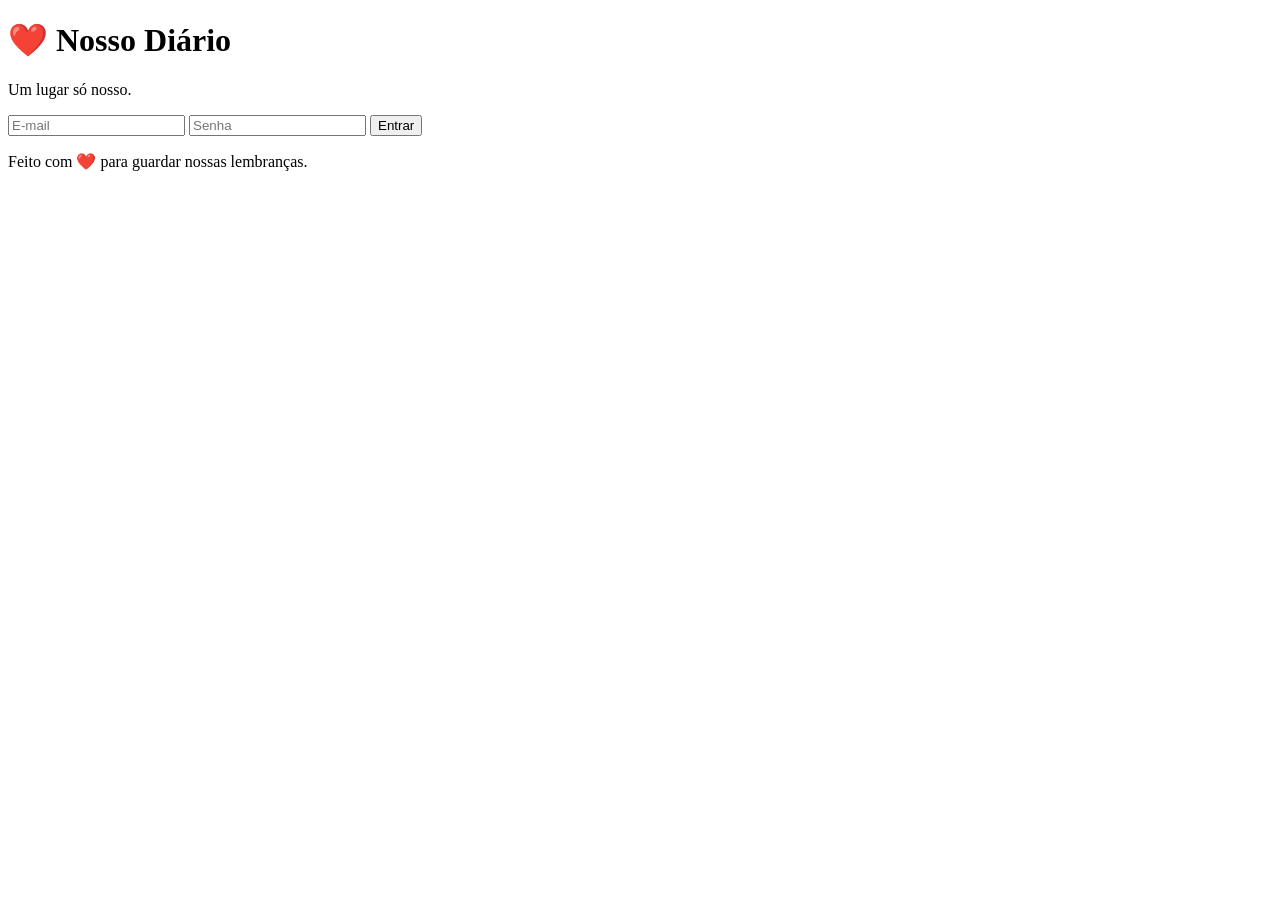
==== index.html @ 45aeff39 "Create index.html for Nosso Diário application" ====
<!DOCTYPE html>
<html lang="pt-BR">
<head>
  <meta charset="UTF-8">
  <meta name="viewport" content="width=device-width, initial-scale=1.0">
  <title>Nosso Diário ❤️</title>
  <link rel="stylesheet" href="style.css">
</head>
<body>

<div class="login-box">
    <h1>❤️ Nosso Diário</h1>
    <p>Um lugar só nosso.</p>

    <input type="email" placeholder="E-mail">

    <input type="password" placeholder="Senha">

    <button>Entrar</button>

    <p class="rodape">Feito com ❤️ para guardar nossas lembranças.</p>
</div>

</body>
</html>
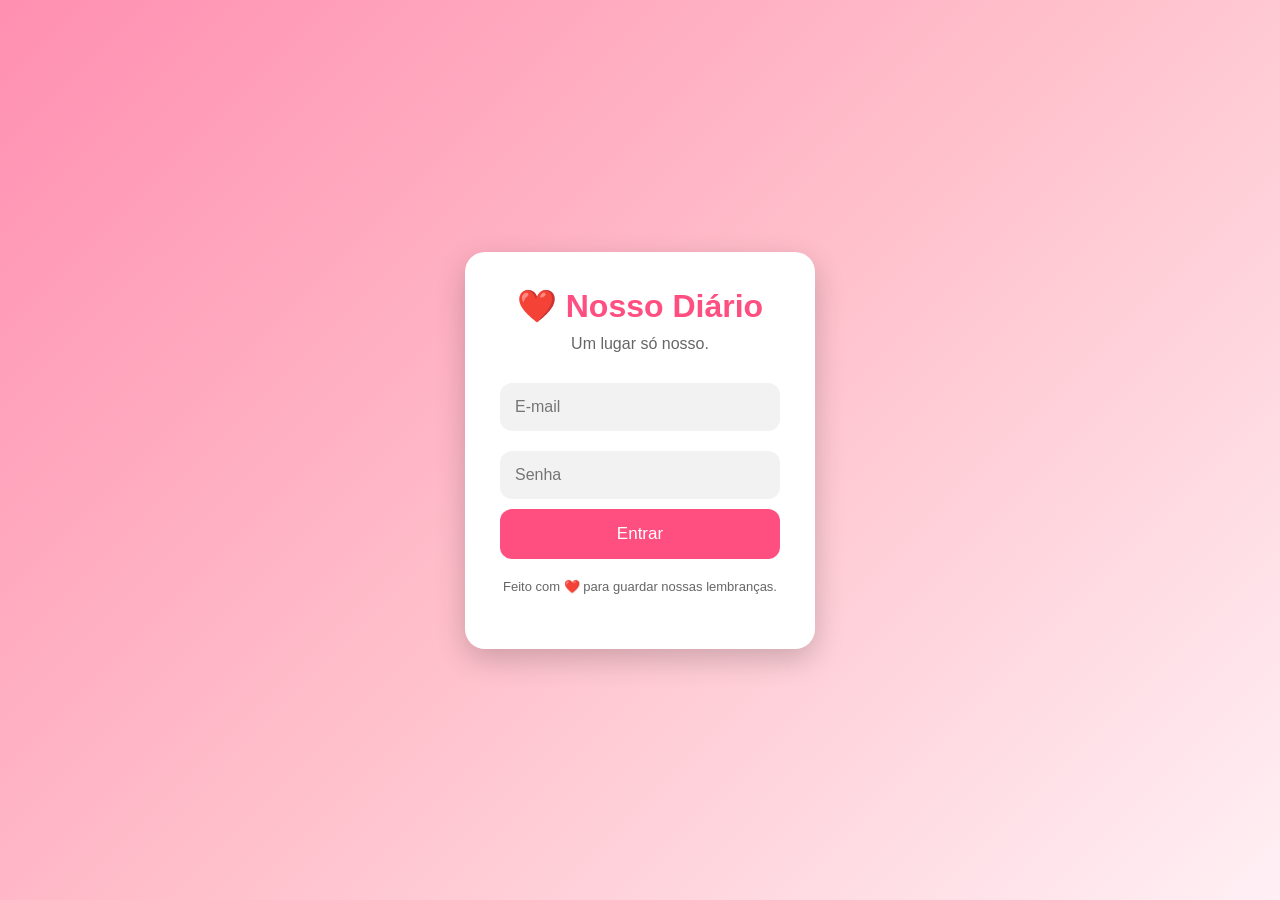
==== commit 3349771d: "Add script tag for login.js in index.html" ====
--- a/index.html
+++ b/index.html
@@ -20,6 +20,7 @@
 
     <p class="rodape">Feito com ❤️ para guardar nossas lembranças.</p>
 </div>
-
+<script src="login.js"></script>
+  
 </body>
 </html>
--- a/style.css
+++ b/style.css
@@ -0,0 +1,70 @@
+*{
+    margin:0;
+    padding:0;
+    box-sizing:border-box;
+    font-family:Arial, Helvetica, sans-serif;
+}
+
+body{
+    background:linear-gradient(135deg,#ff8fb1,#ffc0cb,#fff0f5);
+    display:flex;
+    justify-content:center;
+    align-items:center;
+    height:100vh;
+}
+
+.login-box{
+    width:350px;
+    background:#fff;
+    padding:35px;
+    border-radius:20px;
+    box-shadow:0 10px 30px rgba(0,0,0,.2);
+    text-align:center;
+}
+
+.login-box h1{
+    color:#ff4f81;
+    margin-bottom:10px;
+}
+
+.login-box p{
+    color:#666;
+    margin-bottom:20px;
+}
+
+input{
+    width:100%;
+    padding:15px;
+    margin:10px 0;
+    border:none;
+    border-radius:12px;
+    background:#f2f2f2;
+    font-size:16px;
+}
+
+input:focus{
+    outline:none;
+    border:2px solid #ff4f81;
+}
+
+button{
+    width:100%;
+    padding:15px;
+    border:none;
+    border-radius:12px;
+    background:#ff4f81;
+    color:white;
+    font-size:17px;
+    cursor:pointer;
+    transition:.3s;
+}
+
+button:hover{
+    background:#e63d6d;
+}
+
+.rodape{
+    margin-top:20px;
+    font-size:13px;
+    color:#999;
+}
